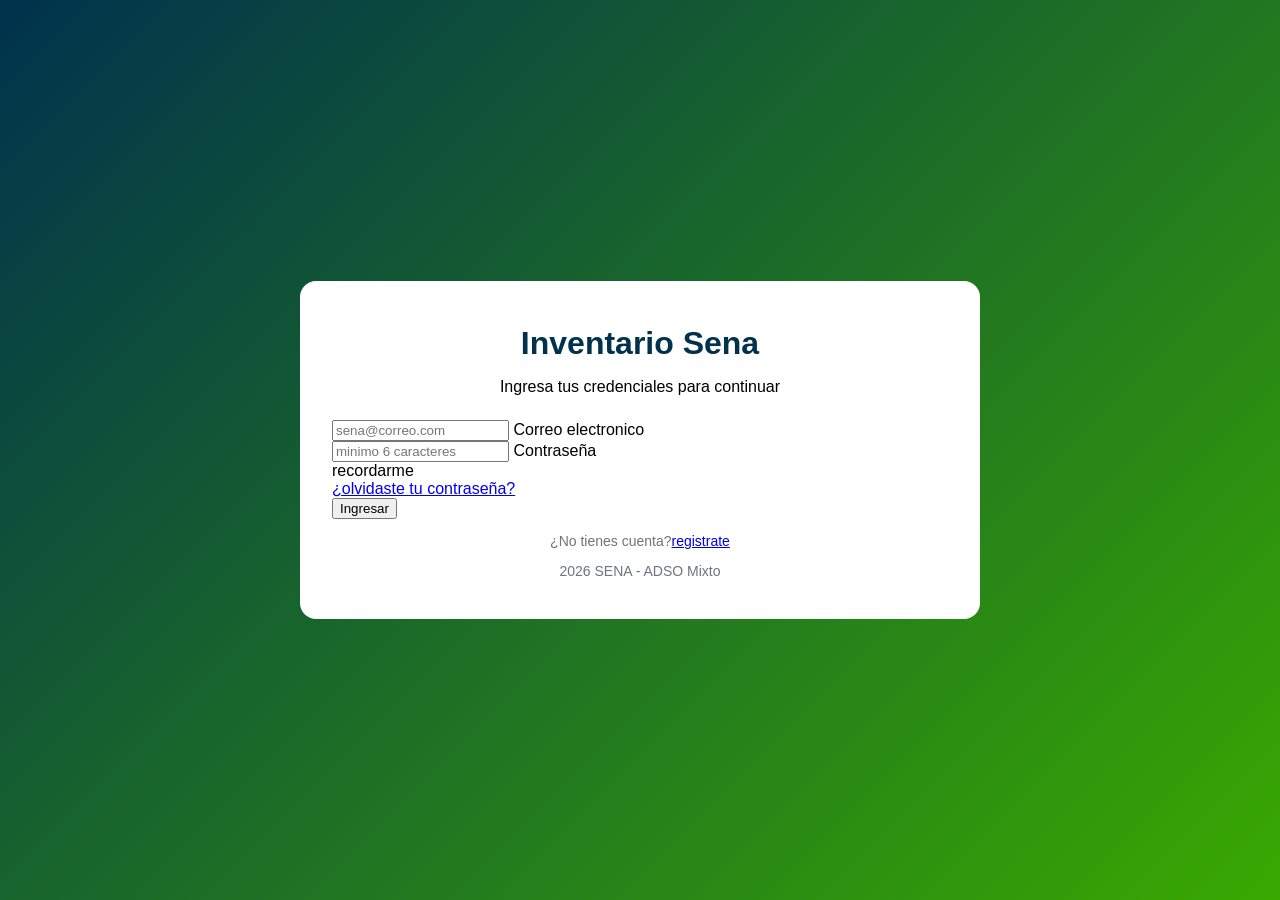
==== index.html @ c2d2b2cd "Initial commit" ====
<!DOCTYPE html>
<html lang="es">
<head>
    <meta charset="UTF-8">
    <meta name="viewport" content="width=device-width, initial-scale=1.0">
    <title>Iniciar sesion Inventario ADSO</title>
    <link href="css/estilo.css" rel="stylesheet"><!--llama los estilos personalizados -->
</head>
<body class="login-fondo">

    <main class="login-card"><!--contenido principal de la pagina-->
        <header class="login-encabezado"><!--encabezado del login-->
            <!--icono de la tienda-->
            <i class="bi bi-shop display-4 text-sena"></i>
            <h1 class="h3 fw-bold">Inventario Sena</h1>
            <p class="text-secundary mb-0">Ingresa tus credenciales para continuar</p>

        </header>

        <form action="dashboard.html" method="get"></form>
        <!--form permite contenido de un formulario cuando se envia nos lleva a la ruta method nos envia la informacion con get-->
        <div class="form-floating mb-3"><!--permite agrupar un contenido en un contenedor-->
            
            <input type="email" class="form-control" id="correo" placeholder="sena@correo.com"required><!--type obliga que tenga el @, placeholder es el texto del ejemplo required es un campo obligatorio-->
            <label for="correo"><i class="bi bi-envelope me-1"></i>Correo electronico</label><!--etiqueta de texto que con el for conecta con el input-->


        </div>
        <div class="form-floating md-3">
        <input type="password" class="form-control" id="clave" placeholder="minimo 6 caracteres" minilength="6" required>
        <label for="clave"><i class="bi bi-lock me-1"></i> Contraseña</label> 
        <!--type=pasword oculta lo que escribes, minlenght exige al menos 6 caracteres-->
        </div>
        <div class="d-flex justify-content-between align-items-center mb-4">
            <div class="form-check"
            <input class="form-check-input" type="checkbox" id="recordar">
            <label class="form-check-label" for="recordar">recordarme</label>
        </div>
        <a href="#" class="small text-decoration-none"> ¿olvidaste tu contraseña?</a> 
    </div>
        <button type="submit" class="btn btn-sena w-100 py-2 fw-semibold">
            <i class="bi bi-box-arrow-in-right me-1"></i>Ingresar</button><!--envia el formulario antes revisa los campos required email y minlengt-->
    </form><!--cierra el formulario-->

    <p class="login-pie">¿No tienes cuenta?<a href="registro.html" class="text-decoration-none">registrate</a> </p>
    <footer class="login-pie"> 2026 SENA - ADSO Mixto</footer><!--pie de pagina-->


    </main>
    
</body>
</html>
---- css/estilo.css ----
/* Hoja de estilos de software de inventarios*/



/*variables de marca es decir las generales */
:root {/*es la rais del documento las variables declaradas aqui sirven para toda la pagina*/ 
    --sena-verde: #39a900;/*toda variable inicia con -- el color esta en hexadecimal pero puede colocarlo en texto*/
    --sena-verde-oscuro: #2e8700; 
    --sena-azul: #00324d; 
    --sidebar-ancho: 250px/*ancho del menu lateral px es la unidad */

}
    /*variables generales estilos generales que aplican a todas las paginas*/
    body {/*afecta a todo el cuerpo de la pagina*/
        margin:0;/*quita la margen que el navegador coloca el navegador por defecto*/
        font-family: "segeo UI", Roboto, arial, sans-serif;/*tipos de letra si no existe pasa a la siguiente*/

    }
    /* texto verde sena */
    .texto-sena {
        /*usa la variable de marca*/
        color: var(--sena-verde);

    }
    /*boton con los colores del sena usando ls variables de bootsatrap*/
    /*se usa junto a btn:class="btn btn-sena"*/
    .btn-sena {
        /*color de texto*/
        --bs-btn-bg: var(--sena-verde);
        /*color de borde*/
        --bs-btn-border-color:var(var(--sena_verde));
        /*texto con el mouse arriba*/
        --bs-btn-hover-color: #fff;
        /*fondo con el mouse encima*/
        --bs-btn-hover-bg: var(var(--sena-verde-oscuro));
        /*borde con el mouse encima*/
        --bs--btn--border-color: var(var(--sena-verde-oscuro));
        /*texto mientras se hace clic*/
        --bs--btn--active-color: #fff;
        /*fondo mientras se hace clic*/
        --bs-btn-active-bg: var(var(--sena_verde-oscuro));
        /*borde mientras se hace clic*/
        --bs-btn-active-border-color: var(var(--sena_verde-oscuro));
        /*cierra la regla*/
    }
    /* la coma aplica la misma regla a varios selectores: los campos con el foco*/
    .form-control:focus,
    /* las listas desplegables con foco*/
    .form-select:focus,
    /* y las casillas con foco*/
    .form-check-input:focus {
        /*borde verde en lugar de azul de bootstrap*/
        border-color: var(--sena-verde);
        /* halo verde traslucido al rededor del campo*/
        box-shadow: 0 0 0. 25rem rgba(57, 169, 0, .25);
        /*cierre de la regla*/
    }

    /*casilla o interructor marcado */
    .form-check-input:checked {
        /*relleno verde*/
        background-color: var(--sena-verde);
        /*bode verde*/
        border-color: var(--sena-verde);
        /*cierra la regla*/
    }

    /* login y registro*/
    /* fondo de pantalla*/
    .login-fondo {
        /*alto minimo de toda la ventana*/
        min-height: 100vh;
        /*flexbox*/
        display:flex;
        /*centrado vertical*/
        align-items: center;
        justify-content: center ;
        /*relleno en celular*/
        padding:1rem;
        /* el podding no suma al alto*/
        box-sizing: border-box;
        /*degradado azul-verde*/
        background: linear-gradient(135deg, var(--sena-azul), var(--sena-verde)); 
        /*cierra la regla*/
    }
    /*tarjeta blanca*/
    .login-card {
        /*ancho completo*/
        width: 100%;
        /*hasta 420px*/
        max-width: 420;
        /*fondo blanco*/
        background-color: #fff;
        /*esquinas redondeadas*/
        border-radius: 1rem;
        /*relleno interno*/
        padding: 2.5rem 2rem;
        /*el ancho incluye el reyeno*/
        box-sizing: border-box;
        /*sombra*/
        box-shadow: 0 1rem 3 rem rgba(0, 0, .25)
        /*cierre regla*/
    }
    /* dos clases pegadas (sin espacio) = elemntos que tienen ambas clases las usara el registro que tiene mas campos*/
    .login-card {
        /*tarjeta mas ancha*/
        max-width: 680px;
        /*cierre la regla*/
    }
    /*encabezado de la tarjeta*/
    .login-encabezado {
        /*centrado*/
        text-align: center;
        /*espacio inferior*/
        margin-bottom: 1.5rem;
        /*cierre de la regla*/
    }
    /*titulo dentro del encabezado*/
    .login-encabezado h1 {
        /*azul sena*/
        color: var(--sena-azul);
        /*margen pequeño*/
        margin: .25rem 0;
        /*cierre de la regla*/
    }
    /* textosnpequeños de abajo*/
    .login-pie {
        /*centrados*/
        text-align: center;
        /*letra pequeña*/
        font-size: .875rem;
        /*gris*/
        color: #6c757d;
        /*margen superior*/
        margin: 1,25rem 0 0;
        /*cierre de la regla*/
    }
    /* panel menu lateral*/
    /* clase del <aside> del menu lateral*/
    .sidebar {
        /*fondo azul sena usamos!IMPORTANT porque en pantallas grandes Bootstrap pone offcavas-ig con fondo trasparente usando important y solo asi podemos priorizarlo*/
        background-color: var(--sena-azul) !important;
        /*texto blanco dentro del menu*/
        color: #fff;
        /*cierre de la regla*/
    }
    /*enlaces del menu lateral*/
    .siderbar .nav-link {
        /* blanco al 75% en los enlaces no activos se ven un poco mas apagados*/
        color: rgba(255, 255, 255, .75);
        /*esquinas redondeadas*/
        border-radius: 5rem;
        /* separacion entre enlaces*/
        margin-bottom: .25rem;
        /*cierre de la regla*/
    }
    /* enlace con el mause encima*/
    .sidebar .nav-link:hover {
        /*texto blanco*/
        color: #fff;
        /*texto blanco al 10%un resalte sutil*/
        background-color: rgba(255, 255, 255, .1);
        /*cierre de la regla*/
    }
    /* enlace de la pagina actual (tiene las dos clases: nav-link y active*/
    .sidebar .nav-link.active {
        /*texto blanco*/
        color:#fff;
        /*fondo verde sena el usuario sabe en que modulo esta*/
        background-color: var(--sena verde);
        /*cierre de la regla*/
    }
    /* las reglas siguientes solo aplican en pantallas de 992 px o mas el brekcpoint de bootstrap*/
    @media (min-width:992px) {
        /* menu lateral del computador*/
        .siderbar{
            /* queda no se mueve al desplazar la pagina*/
            position: fixed;
            /*pegado arriba*/
            top:0;
            /* y abajo ocupa todo el alto */
            bottom: 0;
            /*pegado a la ixquierda*/
            left: 0;
            /*ancho tomando la variable (250px)*/
            width: var(--sidebar-ancho);
        }
        /*cuerpo del menu computador*/
        .sidebar .offcavas-body {
            /*ocupa todo el alto del boton cerra secion queda al fondo*/
            height: 100%;
            /* si el menu es muy largo aparece la barra de desplazamiento*/
            overflow-y: auto;
        }
        /*contenedor de la barra superior + el contenido*/
        .contenido {
            /* se corre a la derecha el ancho del menu para que no quede debajo de el*/
            margin-left: var(--sidebar-ancho);
        }
        /*cierre de la funcion @media*/ 
    }

    /* tarjeta de los indicadores*/ 
    /*tarjeta con los numeros del dashboard (kpi indicadore clave*/
    .tarjetas-kpi {
        /*sin borde general*/
        border: 0;
        /*exepto una franja verde a la izquierda*/
        border-left: 4px solid var(var(--sena-verde));
        /* anima el movimiento y la sombra en 0.2 segundos*/
        transition: transform .25, boxshadow  .2s;

    }
    /*tarjeta con el mause encima*/

    .tarjetas-kpi:hover {
        /*la sube 4px efecto de levantarse*/
        transform: translateY(-4px);
        /*sombra mas marcada (!importad para ganarle el shadow-sm*/
        box-shadow: 0 .5rem rgba(0, 0, 0, .12) !important;
    }
    /* cuadro del color que contiene el icono de la tarjeta*/
    .icono.kpi {
        width: 52px;
        height: 52px;
        /*flexbox para centrar el icono*/
        display: flex;
        align-items: center;
        justify-content: center;
        border-radius: .75rem;
        font-size: 1.5rem;
    }
    /* modulos de gestion*/
    /* circulo con las iniciales del usuario*/
    .avatar {
        width: 38px;
        height: 38px;
        border-radius: 50%;
        /*flexbox en linea para center*/
        display: inline-flex;
        align-items: center;
        justify-content: center;
        /*letras semi negritas*/
        font-weight: 600;
        font-size: 85rem;
        /*evita que el circulo se aplaste falta de espacio*/
        flex-shrink: 0;
    }
    /* personalizamos la pagina de bootstrapt con sus variables*/
    .pagination{
    /*color de los numeros*/
    --bs-pagination-color: var(--sena-azul);
    /*fondo de pagina activa*/
    --bs-pagination-active-bg: var(var(--sena verde));
    /*borde de pagina activa*/
    --bs-pagination-active-border-color: var(var(--sena-verde));
    }
    /*tarjeta punteada que invita a crer una categoria nueva*/
    .tarjeta-agregar {
        border: 2px dashed #ced4da;
        background-color: transparent;
        color: #6c757d;
        min-height: 200px;
        /*anima los cambios de color*/
        transition: border-color .2s, color .2s; 
    }
    /* al pasar el mause*/
    .tarjeta-agregar:hover {
        border-color: var(--sena-verde);
        color: var(--sena-verde)
    }
    /*cuadro donde ira la foto del color*/
    .miniatura {
        width: 48px;
        height: 48px;
        display: flex;
        align-items: center;
        border-radius: 5rem;
        background-color: #eef2f5;
        color: var(--sena-azul);
        font-size: 1.4rem;
        flex-shrink: 0;
    }
    /*lista de categorias*/
    .list-group {
        /*fonde item activo*/
        --bs-list-group_active_bg: var(var(--sena-verde));
    }
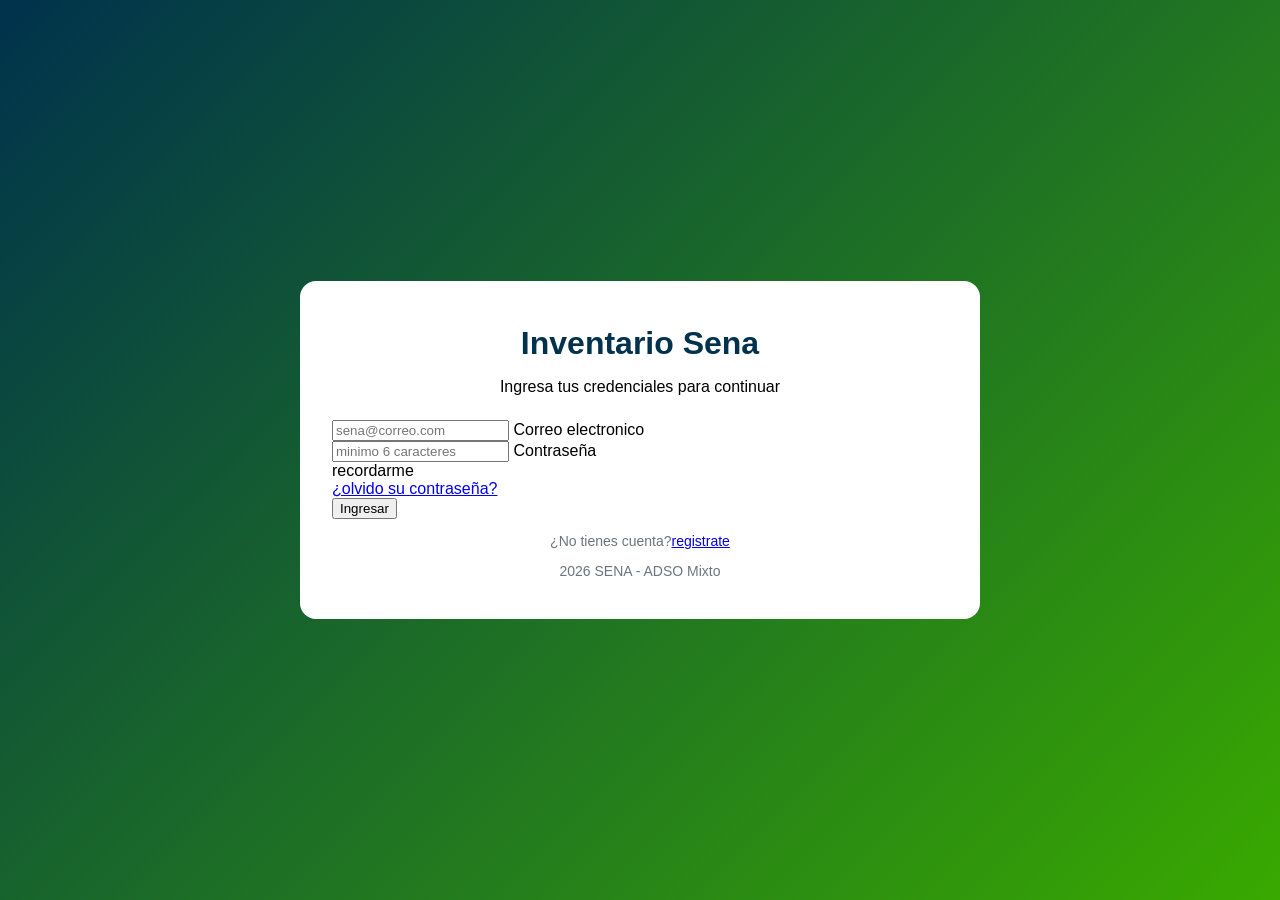
==== commit 129494d7: "prueba_git sincronizando cambios" ====
--- a/index.html
+++ b/index.html
@@ -36,7 +36,7 @@
             <input class="form-check-input" type="checkbox" id="recordar">
             <label class="form-check-label" for="recordar">recordarme</label>
         </div>
-        <a href="#" class="small text-decoration-none"> ¿olvidaste tu contraseña?</a> 
+        <a href="#" class="small text-decoration-none"> ¿olvido su contraseña?</a> 
     </div>
         <button type="submit" class="btn btn-sena w-100 py-2 fw-semibold">
             <i class="bi bi-box-arrow-in-right me-1"></i>Ingresar</button><!--envia el formulario antes revisa los campos required email y minlengt-->
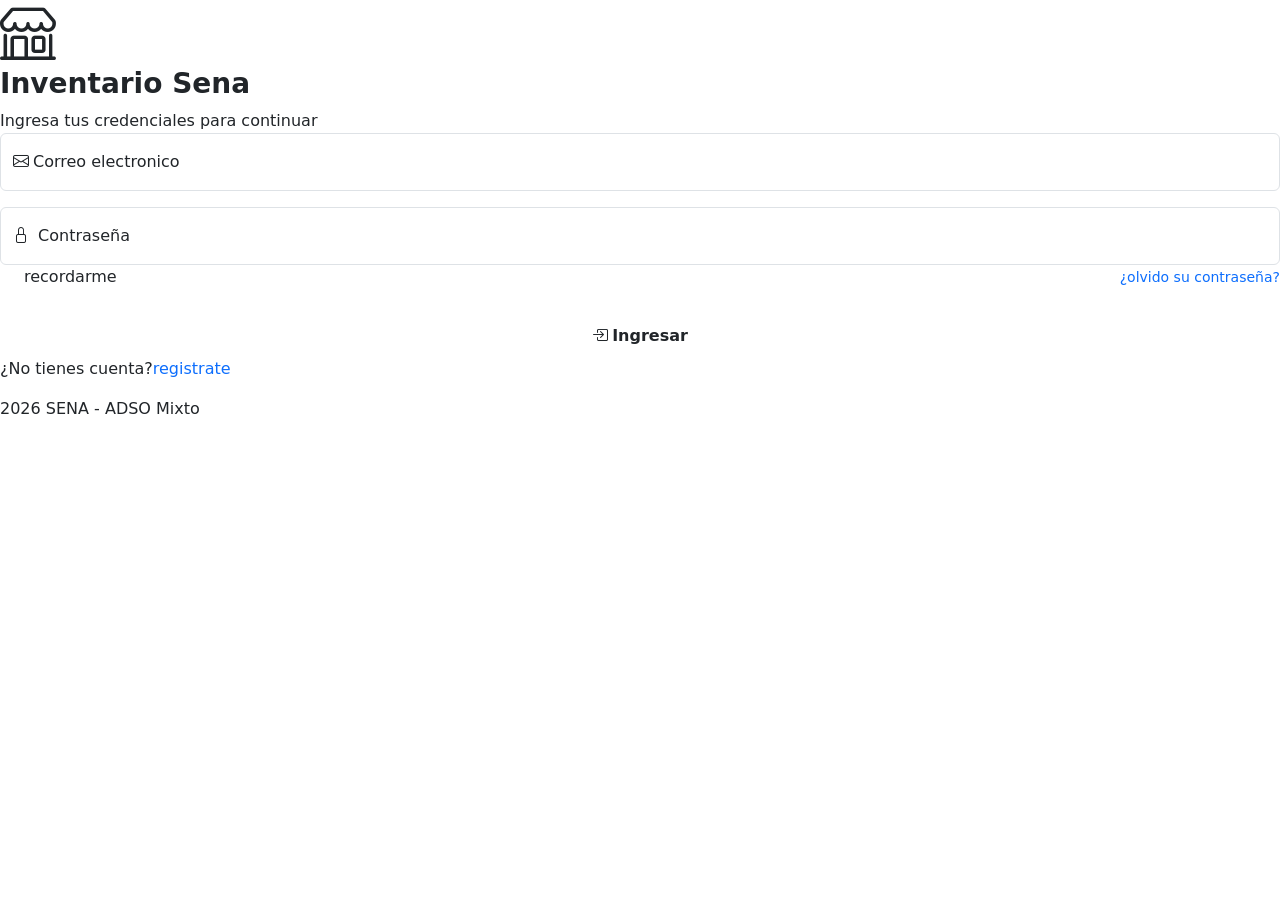
==== commit 2ed31802: "cambios" ====
--- a/index.html
+++ b/index.html
@@ -4,7 +4,11 @@
     <meta charset="UTF-8">
     <meta name="viewport" content="width=device-width, initial-scale=1.0">
     <title>Iniciar sesion Inventario ADSO</title>
-    <link href="css/estilo.css" rel="stylesheet"><!--llama los estilos personalizados -->
+    <!--css de botsrap 5.3.3 desde url predeterminada-->
+    <link href="https://cdn.jsdelivr.net/npm/bootstrap@5.3.3/dist/css/bootstrap.min.css" rel="stylesheet">
+    <!--libreria de iconos de Bootstrap--> 
+    <link href="http://cdn.jsdelivr.net/npm/bootstrap-icons@1.11.3/font/bootstrap-icons.min.css" rel="stylesheet">
+    <link href="css/estilos.css" rel="stylesheet"><!--llama los estilos personalizados -->
 </head>
 <body class="login-fondo">
 
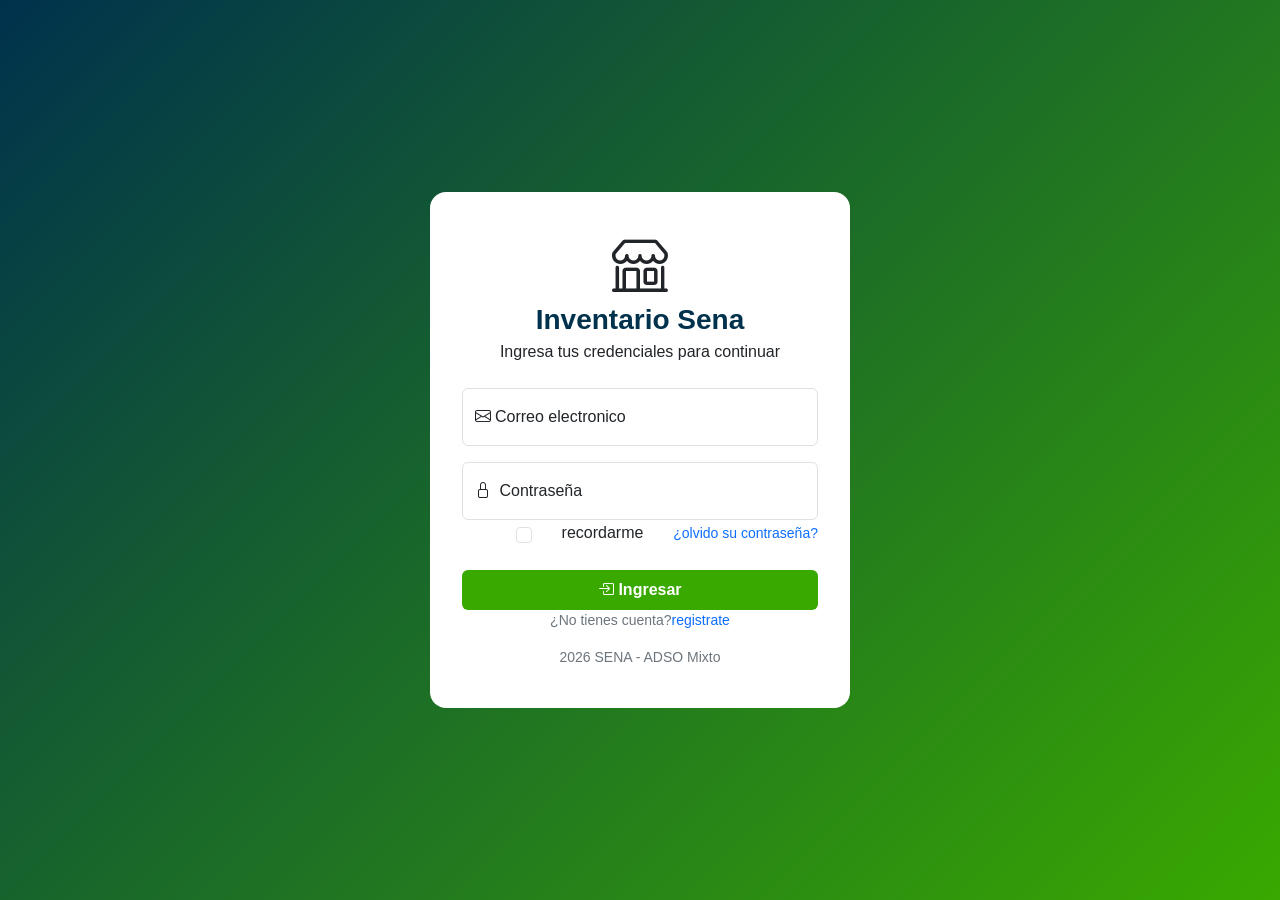
==== commit 0ec84011: "cambiosycorrecciones" ====
--- a/index.html
+++ b/index.html
@@ -8,7 +8,7 @@
     <link href="https://cdn.jsdelivr.net/npm/bootstrap@5.3.3/dist/css/bootstrap.min.css" rel="stylesheet">
     <!--libreria de iconos de Bootstrap--> 
     <link href="http://cdn.jsdelivr.net/npm/bootstrap-icons@1.11.3/font/bootstrap-icons.min.css" rel="stylesheet">
-    <link href="css/estilos.css" rel="stylesheet"><!--llama los estilos personalizados -->
+    <link href="css/estilo.css" rel="stylesheet"><!--llama los estilos personalizados -->
 </head>
 <body class="login-fondo">
 
@@ -36,10 +36,9 @@
         <!--type=pasword oculta lo que escribes, minlenght exige al menos 6 caracteres-->
         </div>
         <div class="d-flex justify-content-between align-items-center mb-4">
-            <div class="form-check"
+            <div class="form-check"></div class>
             <input class="form-check-input" type="checkbox" id="recordar">
             <label class="form-check-label" for="recordar">recordarme</label>
-        </div>
         <a href="#" class="small text-decoration-none"> ¿olvido su contraseña?</a> 
     </div>
         <button type="submit" class="btn btn-sena w-100 py-2 fw-semibold">
--- a/css/estilo.css
+++ b/css/estilo.css
@@ -0,0 +1,292 @@
+/* Hoja de estilos de software de inventarios*/
+
+
+
+/*variables de marca es decir las generales */
+:root {/*es la rais del documento las variables declaradas aqui sirven para toda la pagina*/ 
+    --sena-verde: #39a900;/*toda variable inicia con -- el color esta en hexadecimal pero puede colocarlo en texto*/
+    --sena-verde-oscuro: #2e8700; 
+    --sena-azul: #00324d; 
+    --sidebar-ancho: 250px/*ancho del menu lateral px es la unidad */
+
+}
+    /*variables generales estilos generales que aplican a todas las paginas*/
+    body {/*afecta a todo el cuerpo de la pagina*/
+        margin:0;/*quita la margen que el navegador coloca el navegador por defecto*/
+        font-family: "segeo UI", Roboto, arial, sans-serif;/*tipos de letra si no existe pasa a la siguiente*/
+
+    }
+    /* texto verde sena */
+    .texto-sena {
+        /*usa la variable de marca*/
+        color: var(--sena-verde);
+
+    }
+    /*boton con los colores del sena usando ls variables de bootsatrap*/
+    /*se usa junto a btn:class="btn btn-sena"*/
+    .btn-sena {
+        /*color de texto*/
+        --bs-btn-color: #fff; 
+        /*color fondo*/
+        --bs-btn-bg: var(--sena-verde);
+        /*color de borde*/
+        --bs-btn-border-color:(var(--sena_verde));
+        /*texto con el mouse arriba*/
+        --bs-btn-hover-color: #fff;
+        /*fondo con el mouse encima*/
+        --bs-btn-hover-bg: (var(--sena-verde-oscuro));
+        /*borde con el mouse encima*/
+        --bs--btn-hover-border-color: (var(--sena-verde-oscuro));
+        /*texto mientras se hace clic*/
+        --bs--btn--active-color: #fff;
+        /*fondo mientras se hace clic*/
+        --bs-btn-active-bg: (var(--sena_verde-oscuro));
+        /*borde mientras se hace clic*/
+        --bs-btn-active-border-color: (var(--sena_verde-oscuro));
+        /*cierra la regla*/
+    }
+    /* la coma aplica la misma regla a varios selectores: los campos con el foco*/
+    .form-control:focus,
+    /* las listas desplegables con foco*/
+    .form-select:focus,
+    /* y las casillas con foco*/
+    .form-check-input:focus {
+        /*borde verde en lugar de azul de bootstrap*/
+        border-color: var(--sena-verde);
+        /* halo verde traslucido al rededor del campo*/
+        box-shadow: 0 0 0 0. 25rem rgba(57, 169, 0, 0.25);
+        /*cierre de la regla*/
+    }
+
+    /*casilla o interructor marcado */
+    .form-check-input:checked {
+        /*relleno verde*/
+        background-color: var(--sena-verde);
+        /*bode verde*/
+        border-color: var(--sena-verde);
+        /*cierra la regla*/
+    }
+
+    /* login y registro*/
+    /* fondo de pantalla*/
+    .login-fondo {
+        /*alto minimo de toda la ventana*/
+        min-height: 100vh;
+        /*flexbox*/
+        display:flex;
+        /*centrado vertical*/
+        align-items: center;
+        justify-content: center ;
+        /*relleno en celular*/
+        padding:1rem;
+        /* el podding no suma al alto*/
+        box-sizing: border-box;
+        /*degradado azul-verde*/
+        background: linear-gradient(135deg, var(--sena-azul), var(--sena-verde)); 
+        /*cierra la regla*/
+    }
+    /*tarjeta blanca*/
+    .login-card {
+        /*ancho completo*/
+        width: 100%;
+        /*hasta 420px*/
+        max-width: 420px;
+        /*fondo blanco*/
+        background-color: #fff;
+        /*esquinas redondeadas*/
+        border-radius: 1rem;
+        /*relleno interno*/
+        padding: 2.5rem 2rem;
+        /*el ancho incluye el reyeno*/
+        box-sizing: border-box;
+        /*sombra*/
+        box-shadow: 0 1rem 3 rem rgba(0, 0, 0, 0.25);
+        /*cierre regla*/
+    }
+    /* dos clases pegadas (sin espacio) = elemntos que tienen ambas clases las usara el registro que tiene mas campos*/
+    .login-card.ancha {
+        /*tarjeta mas ancha*/
+        max-width: 680px;
+        /*cierre la regla*/
+    }
+    /*encabezado de la tarjeta*/
+    .login-encabezado {
+        /*centrado*/
+        text-align: center;
+        /*espacio inferior*/
+        margin-bottom: 1.5rem;
+        /*cierre de la regla*/
+    }
+    /*titulo dentro del encabezado*/
+    .login-encabezado h1 {
+        /*azul sena*/
+        color: var(--sena-azul);
+        /*margen pequeño*/
+        margin: 0.25rem 0;
+        /*cierre de la regla*/
+    }
+    /* textosnpequeños de abajo*/
+    .login-pie {
+        /*centrados*/
+        text-align: center;
+        /*letra pequeña*/
+        font-size: 0.875rem;
+        /*gris*/
+        color: #6c757d;
+        /*margen superior*/
+        margin: 1,25rem 0 0;
+        /*cierre de la regla*/
+    }
+    /* panel menu lateral*/
+    /* clase del <aside> del menu lateral*/
+    .sidebar {
+        /*fondo azul sena usamos!IMPORTANT porque en pantallas grandes Bootstrap pone offcavas-ig con fondo trasparente usando important y solo asi podemos priorizarlo*/
+        background-color: var(--sena-azul) !important;
+        /*texto blanco dentro del menu*/
+        color: #fff;
+        /*cierre de la regla*/
+    }
+    /*enlaces del menu lateral*/
+    .siderbar .nav-link {
+        /* blanco al 75% en los enlaces no activos se ven un poco mas apagados*/
+        color: rgba(255, 255, 255, 0.75);
+        /*esquinas redondeadas*/
+        border-radius: 0.5rem;
+        /* separacion entre enlaces*/
+        margin-bottom: 0.25rem;
+        /*cierre de la regla*/
+    }
+    /* enlace con el mause encima*/
+    .sidebar .nav-link:hover {
+        /*texto blanco*/
+        color: #fff;
+        /*texto blanco al 10%un resalte sutil*/
+        background-color: rgba(255, 255, 255, 0.1);
+        /*cierre de la regla*/
+    }
+    /* enlace de la pagina actual (tiene las dos clases: nav-link y active*/
+    .sidebar .nav-link.active {
+        /*texto blanco*/
+        color:#fff;
+        /*fondo verde sena el usuario sabe en que modulo esta*/
+        background-color: var(--sena-verde);
+        /*cierre de la regla*/
+    }
+    /* las reglas siguientes solo aplican en pantallas de 992 px o mas el brekcpoint de bootstrap*/
+    @media (min-width:992px) {
+        /* menu lateral del computador*/
+        .siderbar{
+            /* queda fijo no se mueve al desplazar la pagina*/
+            position: fixed;
+            /*pegado arriba*/
+            top:0;
+            /* y abajo ocupa todo el alto */
+            bottom: 0;
+            /*pegado a la ixquierda*/
+            left: 0;
+            /*ancho tomando la variable (250px)*/
+            width: var(--sidebar-ancho);
+        }
+        /*cuerpo del menu computador*/
+        .sidebar .offcavas-body {
+            /*ocupa todo el alto del boton cerra secion queda al fondo*/
+            height: 100%;
+            /* si el menu es muy largo aparece la barra de desplazamiento*/
+            overflow-y: auto;
+        }
+        /*contenedor de la barra superior + el contenido*/
+        .contenido {
+            /* se corre a la derecha el ancho del menu para que no quede debajo de el*/
+            margin-left: var(--sidebar-ancho);
+        }
+        /*cierre de la funcion @media*/ 
+    }
+
+    /* tarjeta de los indicadores*/ 
+    /*tarjeta con los numeros del dashboard (kpi indicadore clave*/
+    .tarjetas-kpi {
+        /*sin borde general*/
+        border: 0;
+        /*exepto una franja verde a la izquierda*/
+        border-left: 4px solid var(var(--sena-verde));
+        /* anima el movimiento y la sombra en 0.2 segundos*/
+        transition: transform .2s, box-shadow  .2s;
+
+    }
+    /*tarjeta con el mause encima*/
+
+    .tarjetas-kpi:hover {
+        /*la sube 4px efecto de levantarse*/
+        transform: translateY(-4px);
+        /*sombra mas marcada (!importad para ganarle el shadow-sm*/
+        box-shadow: 0 ,5rem rgba(0, 0, 0, .12) !important;
+    }
+    /* cuadro del color que contiene el icono de la tarjeta*/
+    .icono.kpi {
+        width: 52px;
+        height: 52px;
+        /*flexbox para centrar el icono*/
+        display: flex;
+        align-items: center;
+        justify-content: center;
+        border-radius: .75rem;
+        font-size: 1.5rem;
+    }
+    /* modulos de gestion*/
+    /* circulo con las iniciales del usuario*/
+    .avatar {
+        width: 38px;
+        height: 38px;
+        border-radius: 50%;
+        /*flexbox en linea para center*/
+        display: inline-flex;
+        align-items: center;
+        justify-content: center;
+        /*letras semi negritas*/
+        font-weight: 600;
+        font-size: .85rem;
+        /*evita que el circulo se aplaste falta de espacio*/
+        flex-shrink: 0;
+    }
+    /* personalizamos la pagina de bootstrapt con sus variables*/
+    .pagination{
+    /*color de los numeros*/
+    --bs-pagination-color: var(--sena-azul);
+    /*fondo de pagina activa*/
+    --bs-pagination-active-bg: var(var(--sena verde));
+    /*borde de pagina activa*/
+    --bs-pagination-active-border-color: var(var(--sena-verde));
+    }
+    /*tarjeta punteada que invita a crer una categoria nueva*/
+    .tarjeta-agregar {
+        border: 2px dashed #ced4da;
+        background-color: transparent;
+        color: #6c757d;
+        min-height: 200px;
+        /*anima los cambios de color*/
+        transition: border-color .2s, color .2s; 
+    }
+    /* al pasar el mause*/
+    .tarjeta-agregar:hover {
+        border-color: var(--sena-verde);
+        color: var(--sena-verde)
+    }
+    /*cuadro donde ira la foto del color*/
+    .miniatura {
+        width: 48px;
+        height: 48px;
+        display: flex;
+        align-items: center;
+        border-radius: 5rem;
+        background-color: #eef2f5;
+        color: var(--sena-azul);
+        font-size: 1.4rem;
+        flex-shrink: 0;
+    }
+    /*lista de categorias*/
+    .list-group {
+        /*fonde item activo*/
+        --bs-list-group_active_bg: var(var(--sena-verde));
+        /*borde de item activo*/
+        --bs-list-group-active-border-color:var(var(--sena-verde));
+    }
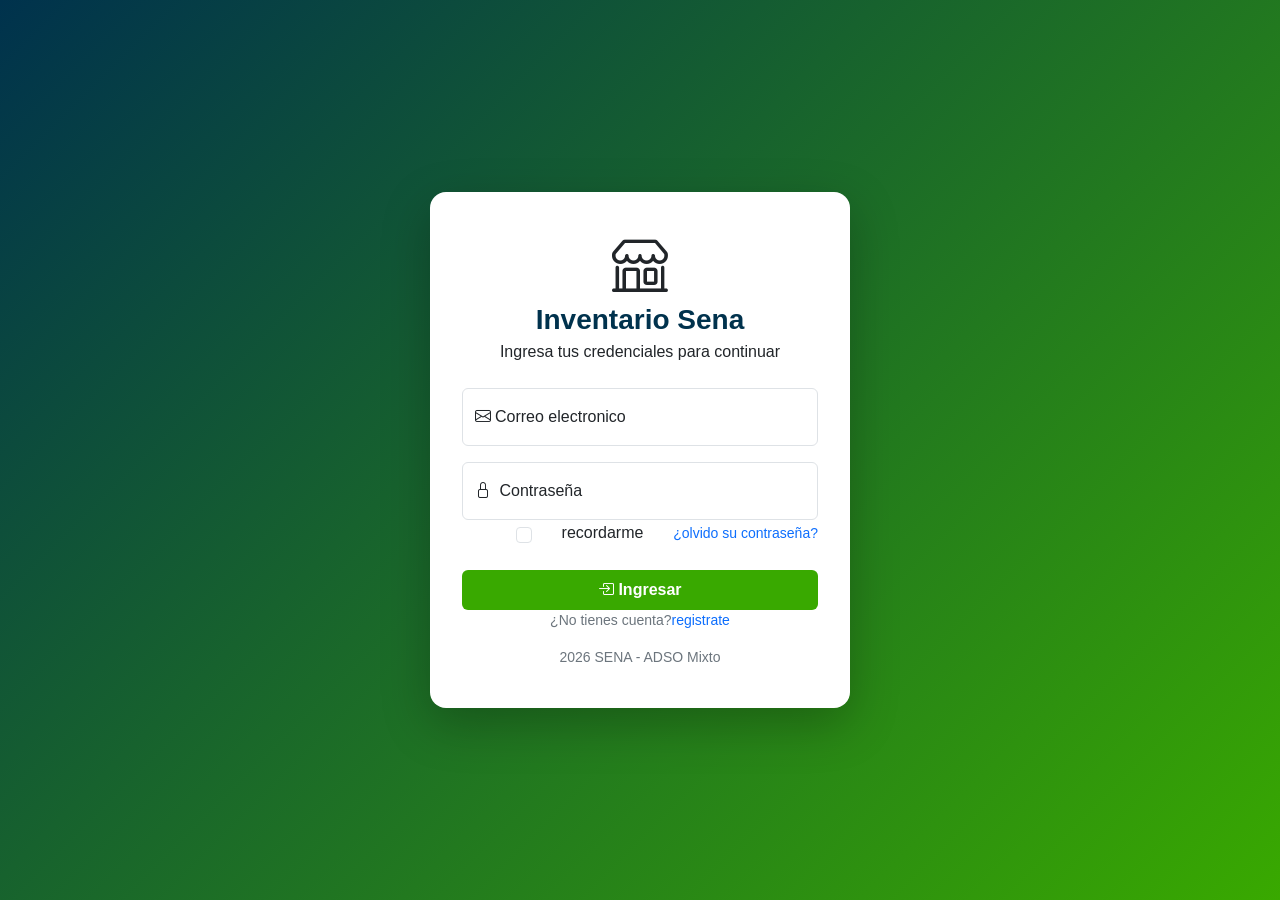
==== commit 908b7042: "cambios20" ====
--- a/index.html
+++ b/index.html
@@ -21,7 +21,7 @@
 
         </header>
 
-        <form action="dashboard.html" method="get"></form>
+        <form action="dashboard.html" method="get">
         <!--form permite contenido de un formulario cuando se envia nos lleva a la ruta method nos envia la informacion con get-->
         <div class="form-floating mb-3"><!--permite agrupar un contenido en un contenedor-->
             
--- a/css/estilo.css
+++ b/css/estilo.css
@@ -30,19 +30,19 @@
         /*color fondo*/
         --bs-btn-bg: var(--sena-verde);
         /*color de borde*/
-        --bs-btn-border-color:(var(--sena_verde));
+        --bs-btn-border-color:var(--sena_verde);
         /*texto con el mouse arriba*/
         --bs-btn-hover-color: #fff;
         /*fondo con el mouse encima*/
-        --bs-btn-hover-bg: (var(--sena-verde-oscuro));
+        --bs-btn-hover-bg: var(--sena-verde-oscuro);
         /*borde con el mouse encima*/
-        --bs--btn-hover-border-color: (var(--sena-verde-oscuro));
+        --bs--btn-hover-border-color: var(--sena-verde-oscuro);
         /*texto mientras se hace clic*/
         --bs--btn--active-color: #fff;
         /*fondo mientras se hace clic*/
-        --bs-btn-active-bg: (var(--sena_verde-oscuro));
+        --bs-btn-active-bg: var(--sena_verde-oscuro);
         /*borde mientras se hace clic*/
-        --bs-btn-active-border-color: (var(--sena_verde-oscuro));
+        --bs-btn-active-border-color: var(--sena_verde-oscuro);
         /*cierra la regla*/
     }
     /* la coma aplica la misma regla a varios selectores: los campos con el foco*/
@@ -54,7 +54,7 @@
         /*borde verde en lugar de azul de bootstrap*/
         border-color: var(--sena-verde);
         /* halo verde traslucido al rededor del campo*/
-        box-shadow: 0 0 0 0. 25rem rgba(57, 169, 0, 0.25);
+        box-shadow: 0 0 0 0.25rem rgba(57, 169, 0, 0.25);
         /*cierre de la regla*/
     }
 
@@ -100,7 +100,7 @@
         /*el ancho incluye el reyeno*/
         box-sizing: border-box;
         /*sombra*/
-        box-shadow: 0 1rem 3 rem rgba(0, 0, 0, 0.25);
+        box-shadow: 0 1rem 3rem rgba(0, 0, 0, 0.25);
         /*cierre regla*/
     }
     /* dos clases pegadas (sin espacio) = elemntos que tienen ambas clases las usara el registro que tiene mas campos*/
@@ -208,7 +208,7 @@
         /*sin borde general*/
         border: 0;
         /*exepto una franja verde a la izquierda*/
-        border-left: 4px solid var(var(--sena-verde));
+        border-left: 4px solid var(--sena-verde);
         /* anima el movimiento y la sombra en 0.2 segundos*/
         transition: transform .2s, box-shadow  .2s;
 
@@ -222,7 +222,7 @@
         box-shadow: 0 ,5rem rgba(0, 0, 0, .12) !important;
     }
     /* cuadro del color que contiene el icono de la tarjeta*/
-    .icono.kpi {
+    .icono-kpi {
         width: 52px;
         height: 52px;
         /*flexbox para centrar el icono*/
@@ -239,7 +239,7 @@
         height: 38px;
         border-radius: 50%;
         /*flexbox en linea para center*/
-        display: inline-flex;
+        display: flex;
         align-items: center;
         justify-content: center;
         /*letras semi negritas*/
@@ -253,9 +253,9 @@
     /*color de los numeros*/
     --bs-pagination-color: var(--sena-azul);
     /*fondo de pagina activa*/
-    --bs-pagination-active-bg: var(var(--sena verde));
+    --bs-pagination-active-bg: var(--sena-verde);
     /*borde de pagina activa*/
-    --bs-pagination-active-border-color: var(var(--sena-verde));
+    --bs-pagination-active-border-color: var(--sena-verde);
     }
     /*tarjeta punteada que invita a crer una categoria nueva*/
     .tarjeta-agregar {
@@ -264,7 +264,7 @@
         color: #6c757d;
         min-height: 200px;
         /*anima los cambios de color*/
-        transition: border-color .2s, color .2s; 
+        transition: border-color .2s,background-color .2s, color .2s; 
     }
     /* al pasar el mause*/
     .tarjeta-agregar:hover {
@@ -286,7 +286,7 @@
     /*lista de categorias*/
     .list-group {
         /*fonde item activo*/
-        --bs-list-group_active_bg: var(var(--sena-verde));
+        --bs-list-group_active_bg: var(--sena-verde);
         /*borde de item activo*/
-        --bs-list-group-active-border-color:var(var(--sena-verde));
+        --bs-list-group-active-border-color:var(--sena-verde);
     }
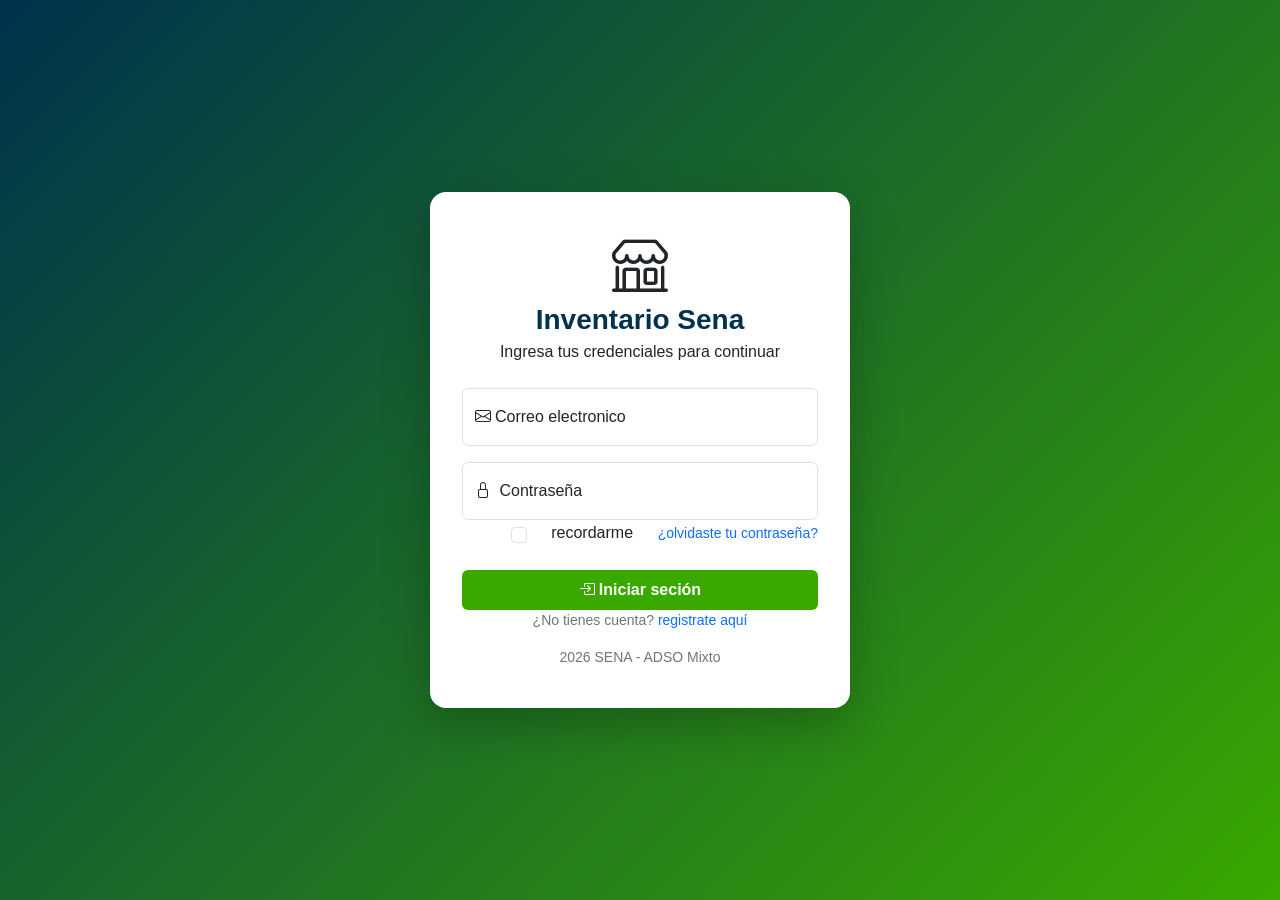
==== commit 8ca5ab86: "cam" ====
--- a/index.html
+++ b/index.html
@@ -21,7 +21,7 @@
 
         </header>
 
-        <form action="dashboard.html" method="get">
+        <form action="dashboard.html" method="get"></form>
         <!--form permite contenido de un formulario cuando se envia nos lleva a la ruta method nos envia la informacion con get-->
         <div class="form-floating mb-3"><!--permite agrupar un contenido en un contenedor-->
             
@@ -37,15 +37,15 @@
         </div>
         <div class="d-flex justify-content-between align-items-center mb-4">
             <div class="form-check"></div class>
-            <input class="form-check-input" type="checkbox" id="recordar">
-            <label class="form-check-label" for="recordar">recordarme</label>
-        <a href="#" class="small text-decoration-none"> ¿olvido su contraseña?</a> 
+            <input class="form-check-input" type="checkbox" id="recordarme">
+            <label class="form-check-label" for="recordarme">recordarme</label>
+        <a href="#" class="small text-decoration-none"> ¿olvidaste tu contraseña?</a> 
     </div>
         <button type="submit" class="btn btn-sena w-100 py-2 fw-semibold">
-            <i class="bi bi-box-arrow-in-right me-1"></i>Ingresar</button><!--envia el formulario antes revisa los campos required email y minlengt-->
+            <i class="bi bi-box-arrow-in-right me-1"></i>Iniciar seción</button><!--envia el formulario antes revisa los campos required email y minlengt-->
     </form><!--cierra el formulario-->
 
-    <p class="login-pie">¿No tienes cuenta?<a href="registro.html" class="text-decoration-none">registrate</a> </p>
+    <p class="login-pie">¿No tienes cuenta?<a href="registro.html" class="text-decoration-none"> registrate aquí</a> </p>
     <footer class="login-pie"> 2026 SENA - ADSO Mixto</footer><!--pie de pagina-->
 
 
--- a/css/estilo.css
+++ b/css/estilo.css
@@ -13,7 +13,7 @@
     /*variables generales estilos generales que aplican a todas las paginas*/
     body {/*afecta a todo el cuerpo de la pagina*/
         margin:0;/*quita la margen que el navegador coloca el navegador por defecto*/
-        font-family: "segeo UI", Roboto, arial, sans-serif;/*tipos de letra si no existe pasa a la siguiente*/
+        font-family: "segoe UI", Roboto, arial, sans-serif;/*tipos de letra si no existe pasa a la siguiente*/
 
     }
     /* texto verde sena */
@@ -30,19 +30,19 @@
         /*color fondo*/
         --bs-btn-bg: var(--sena-verde);
         /*color de borde*/
-        --bs-btn-border-color:var(--sena_verde);
+        --bs-btn-border-color:(var(--sena_verde));
         /*texto con el mouse arriba*/
         --bs-btn-hover-color: #fff;
         /*fondo con el mouse encima*/
-        --bs-btn-hover-bg: var(--sena-verde-oscuro);
+        --bs-btn-hover-bg: (var(--sena-verde-oscuro));
         /*borde con el mouse encima*/
-        --bs--btn-hover-border-color: var(--sena-verde-oscuro);
+        --bs--btn-hover-border-color: (var(--sena-verde-oscuro));
         /*texto mientras se hace clic*/
         --bs--btn--active-color: #fff;
         /*fondo mientras se hace clic*/
-        --bs-btn-active-bg: var(--sena_verde-oscuro);
+        --bs-btn-active-bg: (var(--sena_verde-oscuro));
         /*borde mientras se hace clic*/
-        --bs-btn-active-border-color: var(--sena_verde-oscuro);
+        --bs-btn-active-border-color: (var(--sena_verde-oscuro));
         /*cierra la regla*/
     }
     /* la coma aplica la misma regla a varios selectores: los campos con el foco*/
@@ -54,7 +54,7 @@
         /*borde verde en lugar de azul de bootstrap*/
         border-color: var(--sena-verde);
         /* halo verde traslucido al rededor del campo*/
-        box-shadow: 0 0 0 0.25rem rgba(57, 169, 0, 0.25);
+        box-shadow: 0 0 0 0. 25rem rgba(57, 169, 0, 0.25);
         /*cierre de la regla*/
     }
 
@@ -208,7 +208,7 @@
         /*sin borde general*/
         border: 0;
         /*exepto una franja verde a la izquierda*/
-        border-left: 4px solid var(--sena-verde);
+        border-left: 4px solid var(var(--sena-verde));
         /* anima el movimiento y la sombra en 0.2 segundos*/
         transition: transform .2s, box-shadow  .2s;
 
@@ -222,7 +222,7 @@
         box-shadow: 0 ,5rem rgba(0, 0, 0, .12) !important;
     }
     /* cuadro del color que contiene el icono de la tarjeta*/
-    .icono-kpi {
+    .icono.kpi {
         width: 52px;
         height: 52px;
         /*flexbox para centrar el icono*/
@@ -238,13 +238,13 @@
         width: 38px;
         height: 38px;
         border-radius: 50%;
-        /*flexbox en linea para center*/
+        /*flexbox para centar la imagen*/
         display: flex;
         align-items: center;
         justify-content: center;
         /*letras semi negritas*/
         font-weight: 600;
-        font-size: .85rem;
+        font-size: 0.85rem;
         /*evita que el circulo se aplaste falta de espacio*/
         flex-shrink: 0;
     }
@@ -253,7 +253,7 @@
     /*color de los numeros*/
     --bs-pagination-color: var(--sena-azul);
     /*fondo de pagina activa*/
-    --bs-pagination-active-bg: var(--sena-verde);
+    --bs-pagination-active-bg: var(--sena verde);
     /*borde de pagina activa*/
     --bs-pagination-active-border-color: var(--sena-verde);
     }
@@ -264,7 +264,7 @@
         color: #6c757d;
         min-height: 200px;
         /*anima los cambios de color*/
-        transition: border-color .2s,background-color .2s, color .2s; 
+        transition: border-color .2s, background-color .2s, color .2s; 
     }
     /* al pasar el mause*/
     .tarjeta-agregar:hover {
@@ -274,7 +274,6 @@
     /*cuadro donde ira la foto del color*/
     .miniatura {
         width: 48px;
-        height: 48px;
         display: flex;
         align-items: center;
         border-radius: 5rem;
@@ -286,7 +285,7 @@
     /*lista de categorias*/
     .list-group {
         /*fonde item activo*/
-        --bs-list-group_active_bg: var(--sena-verde);
+        --bs-list-group-active-bg: var(--sena-verde);
         /*borde de item activo*/
-        --bs-list-group-active-border-color:var(--sena-verde);
+        --bs-list-group-active-border-color: var(--sena-verde);
     }
